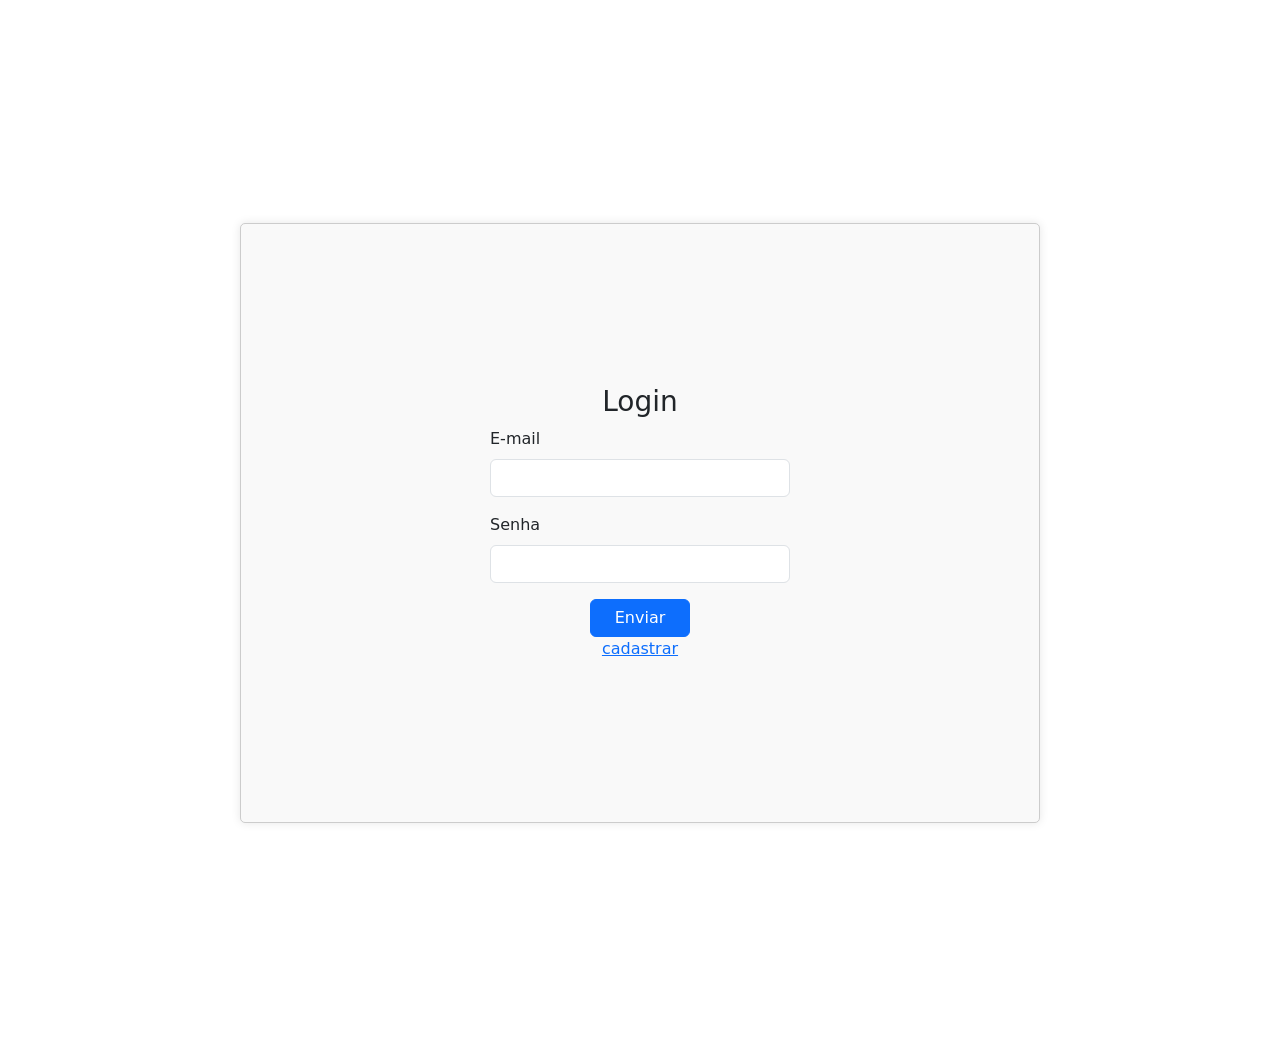
==== tiin-backend/src/view/index.html @ 40ca6b5c "feat: cadastro_log" ====
<!DOCTYPE html>
<html lang="pt-br">
<head>
    <meta charset="UTF-8">
    <meta name="viewport" content="width=device-width, initial-scale=1.0">
    <title>Login</title>

    <link rel="stylesheet" href="../style/style.css">

    <link rel="stylesheet" href="https://cdnjs.cloudflare.com/ajax/libs/bootstrap/5.3.8/css/bootstrap.min.css" integrity="sha512-2bBQCjcnw658Lho4nlXJcc6WkV/UxpE/sAokbXPxQNGqmNdQrWqtw26Ns9kFF/yG792pKR1Sx8/Y1Lf1XN4GKA==" crossorigin="anonymous" referrerpolicy="no-referrer" />
    <script src="https://cdnjs.cloudflare.com/ajax/libs/bootstrap/5.3.8/js/bootstrap.min.js" integrity="sha512-nKXmKvJyiGQy343jatQlzDprflyB5c+tKCzGP3Uq67v+lmzfnZUi/ZT+fc6ITZfSC5HhaBKUIvr/nTLCV+7F+Q==" crossorigin="anonymous" referrerpolicy="no-referrer"></script>
    <script src="https://cdnjs.cloudflare.com/ajax/libs/bootstrap/5.3.8/js/bootstrap.bundle.min.js" integrity="sha512-HvOjJrdwNpDbkGJIG2ZNqDlVqMo77qbs4Me4cah0HoDrfhrbA+8SBlZn1KrvAQw7cILLPFJvdwIgphzQmMm+Pw==" crossorigin="anonymous" referrerpolicy="no-referrer"></script>
</head>
<body>

    <div class="container">
        <form id="frmLogin">
            <h3>Login</h3>
            <form>
                <div class="mb-3">
                  <label for="email" class="form-label">E-mail</label>
                  <input type="email" class="form-control" id="email">
                </div>
                <div class="mb-3">
                  <label for="senha" class="form-label">Senha</label>
                  <input type="password" class="form-control" id="senha">
                </div>
                <button type="submit" class="btn btn-primary" onclick="">Enviar</button>
                <a href="/tiin-backend/src/view/cadastro_usuario.html">cadastrar</a>
            </form>
        </form>
    </div>
    

</body>
<script>

    document.getElementById('frmLogin').addEventListener('submit', function(event){
        event.preventDefault();
        const email = document.getElementById('email').value;
        const senha = document.getElementById('senha').value;

        const url = "http://localhost:3000/login";

        fetch(url, {
            method: "POST",
            headers: {
                "Content-Type": "application/json",
                "Accept": 'application/json'
            },
            body: JSON.stringify({email, senha})
        })
        .then((res) => {
            if(!res.ok)
                alert("Erro ao fazer login");
            return res.json();
        }).then((data) => {
            if(data)
                return alert("Login bem sucedido!")
        })
        .catch((error) => console.log(error))

    });

</script>
</html>
---- tiin-backend/src/style/style.css ----
#frmLogin { 
    /* margin: 0 auto; */
    width: 800px;
    height: 600px;
    padding: 20px;
    border: 1px solid #ccc;
    border-radius: 5px;
    background-color: #f9f9f9;
    box-shadow: 0 0 10px rgba(0, 0, 0, 0.1);

    display: flex;
    flex-direction: column;
    align-items: center;
    justify-content: center;
    margin: 20% auto;
}

.btn {
    width: 100px;
}

input {
    width: 300px !important;
}
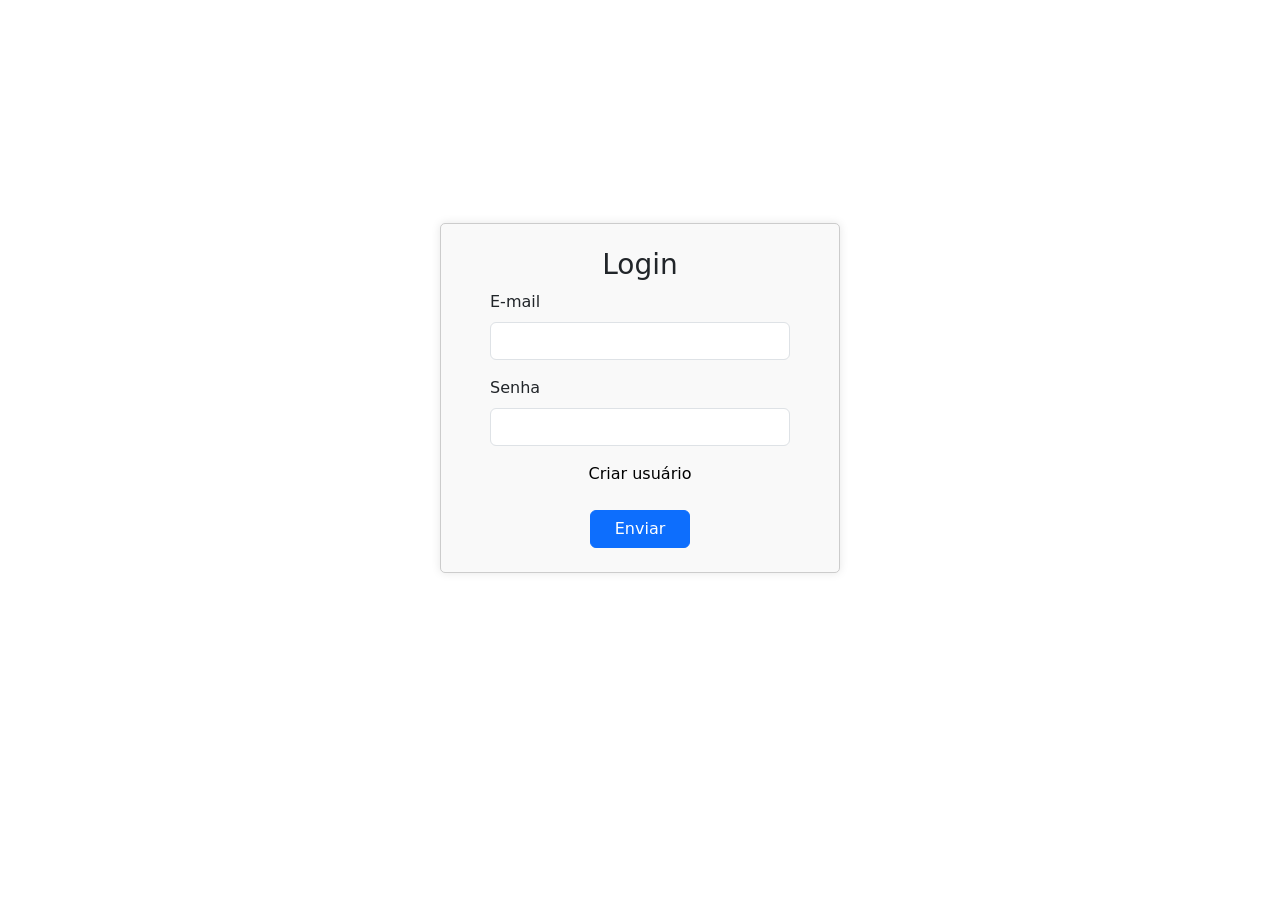
==== commit 641ef111: "comentarios e likes" ====
--- a/tiin-backend/src/view/index.html
+++ b/tiin-backend/src/view/index.html
@@ -16,18 +16,16 @@
     <div class="container">
         <form id="frmLogin">
             <h3>Login</h3>
-            <form>
-                <div class="mb-3">
-                  <label for="email" class="form-label">E-mail</label>
-                  <input type="email" class="form-control" id="email">
-                </div>
-                <div class="mb-3">
-                  <label for="senha" class="form-label">Senha</label>
-                  <input type="password" class="form-control" id="senha">
-                </div>
-                <button type="submit" class="btn btn-primary" onclick="">Enviar</button>
-                <a href="/tiin-backend/src/view/cadastro_usuario.html">cadastrar</a>
-            </form>
+            <div class="mb-3">
+                <label for="email" class="form-label">E-mail</label>
+                <input type="email" class="form-control" id="email">
+            </div>
+            <div class="mb-3">
+                <label for="senha" class="form-label">Senha</label>
+                <input type="password" class="form-control" id="senha">
+            </div>
+            <a href="cad_usuario.html" style="color: #cecece;">Criar usuário</a><br>
+            <button type="submit" class="btn btn-primary">Enviar</button>
         </form>
     </div>
     
--- a/tiin-backend/src/style/style.css
+++ b/tiin-backend/src/style/style.css
@@ -1,7 +1,17 @@
+a {
+    color: #000 !important;
+    text-decoration: none !important;
+}
+
+a:hover {
+    text-decoration: underline !important;
+    opacity: 0.5;
+}
+
 #frmLogin { 
     /* margin: 0 auto; */
-    width: 800px;
-    height: 600px;
+    width: 400px;
+    height: 350px;
     padding: 20px;
     border: 1px solid #ccc;
     border-radius: 5px;
